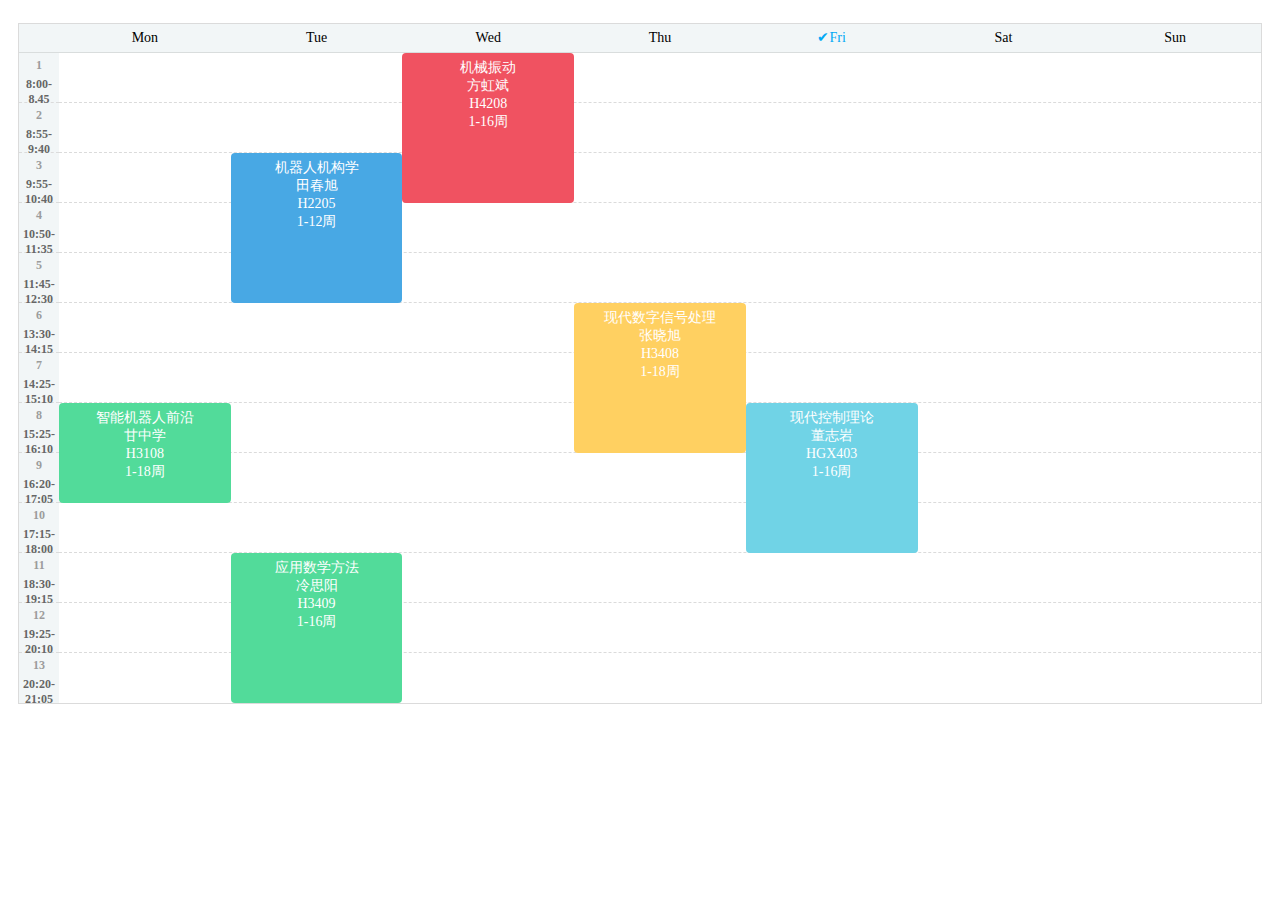
==== docs/assets/course/index.html @ 29c5f213 "simple struct" ====
<!DOCTYPE html>
<html lang="en">
  <head>
    <meta charset="utf-8" />
    <meta
      name="viewport"
      content="width=device-width,initial-scale=1,user-scalable=0"
    />
    <title>课表</title>
    <link rel="stylesheet" href="./style.css" />
  </head>
  <body>
    <div id="coursesTable"></div>
    <script>
      // the first term
      const courses = [
        {
          name: "应用数学方法",
          time: [{ day: "Tue", range: [11, 12, 13] }],
          position: "H3409",
          timespan: "1-16周",
          teacher: "冷思阳",
        },
        {
          name: "机械振动",
          time: [{ day: "Wed", range: [1, 2, 3] }],
          position: "H4208",
          timespan: "1-16周",
          teacher: "方虹斌",
        },
        {
          name: "智能机器人前沿",
          time: [{ day: "Mon", range: [8, 9] }],
          position: "H3108",
          timespan: "1-18周",
          teacher: "甘中学",
        },
        {
          name: "现代数字信号处理",
          time: [{ day: "Thu", range: [6, 7, 8] }],
          position: "H3408",
          timespan: "1-18周",
          teacher: "张晓旭",
        },
        {
          name: "机器人机构学",
          time: [{ day: "Tue", range: [3, 4, 5] }],
          position: "H2205",
          timespan: "1-12周",
          teacher: "田春旭",
        },
        {
          name: "现代控制理论",
          time: [{ day: "Fri", range: [8, 9, 10] }],
          position: "HGX403",
          timespan: "1-16周",
          teacher: "董志岩",
        },
      ];
    </script>
    <script src="./Timetables.js"></script>
    <script src="./index.js"></script>
  </body>
</html>
---- docs/assets/course/style.css ----
#coursesTable {
  padding: 15px 10px;
}

.Courses-head {
  background-color: #edffff;
}

.Courses-head > div {
  text-align: center;
  font-size: 14px;
  line-height: 28px;
}

.left-hand-TextDom,
.Courses-head {
  background-color: #f2f6f7;
}

.Courses-leftHand {
  background-color: #f2f6f7;
  font-size: 12px;
}

.Courses-leftHand .left-hand-index {
  color: #9c9c9c;
  margin-bottom: 4px !important;
}

.Courses-leftHand .left-hand-name {
  color: #666;
}

.Courses-leftHand p {
  text-align: center;
  font-weight: 900;
}

.Courses-head > div {
  border-left: none !important;
}

.Courses-leftHand > div {
  padding-top: 5px;
  border-bottom: 1px dashed rgb(219, 219, 219);
}

.Courses-leftHand > div:last-child {
  border-bottom: none !important;
}

.left-hand-TextDom,
.Courses-head {
  border-bottom: 1px solid rgba(0, 0, 0, 0.1) !important;
}

.Courses-content > ul {
  border-bottom: 1px dashed rgb(219, 219, 219);
  box-sizing: border-box;
}

.Courses-content > ul:last-child {
  border-bottom: none !important;
}

.highlight-week {
  color: #02a9f5 !important;
}
.highlight-week::before {
  content: "✔";
}

.Courses-content li {
  text-align: center;
  color: #666666;
  font-size: 14px;
  line-height: 50px;
}

.Courses-content li span {
  padding: 6px 2px;
  box-sizing: border-box;
  line-height: 18px;
  border-radius: 4px;
  white-space: normal;
  word-break: break-all;
  cursor: pointer;
}

.grid-active {
  z-index: 9999;
}

.grid-active span {
  box-shadow: 0px 2px 4px rgba(0, 0, 0, 0.2);
}
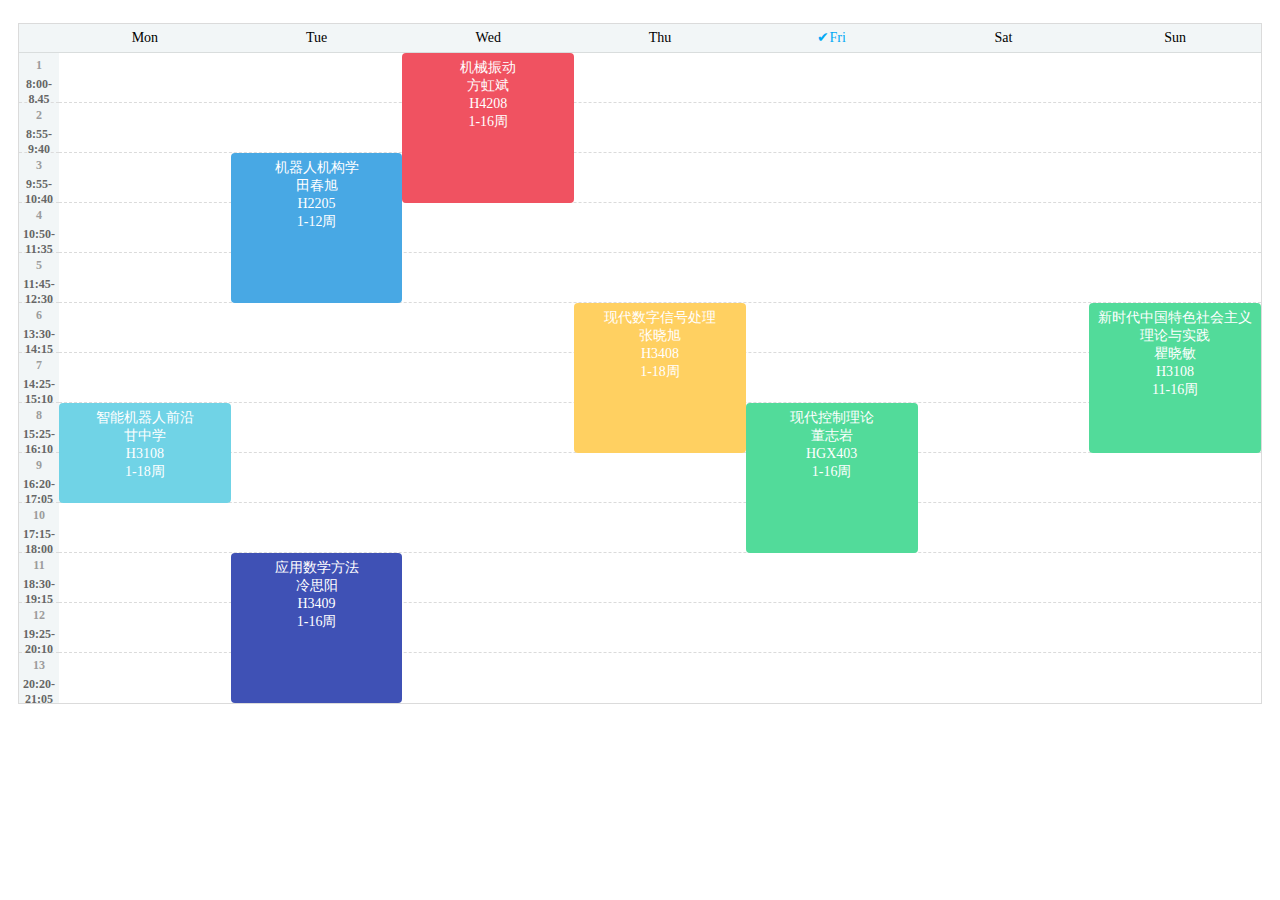
==== commit ea76d394: "choose course" ====
--- a/docs/assets/course/index.html
+++ b/docs/assets/course/index.html
@@ -56,6 +56,13 @@
           timespan: "1-16周",
           teacher: "董志岩",
         },
+        {
+          name: "新时代中国特色社会主义理论与实践",
+          time: [{ day: "Sun", range: [6, 7, 8] }],
+          position: "H3108",
+          timespan: "11-16周",
+          teacher: "瞿晓敏",
+        },
       ];
     </script>
     <script src="./Timetables.js"></script>
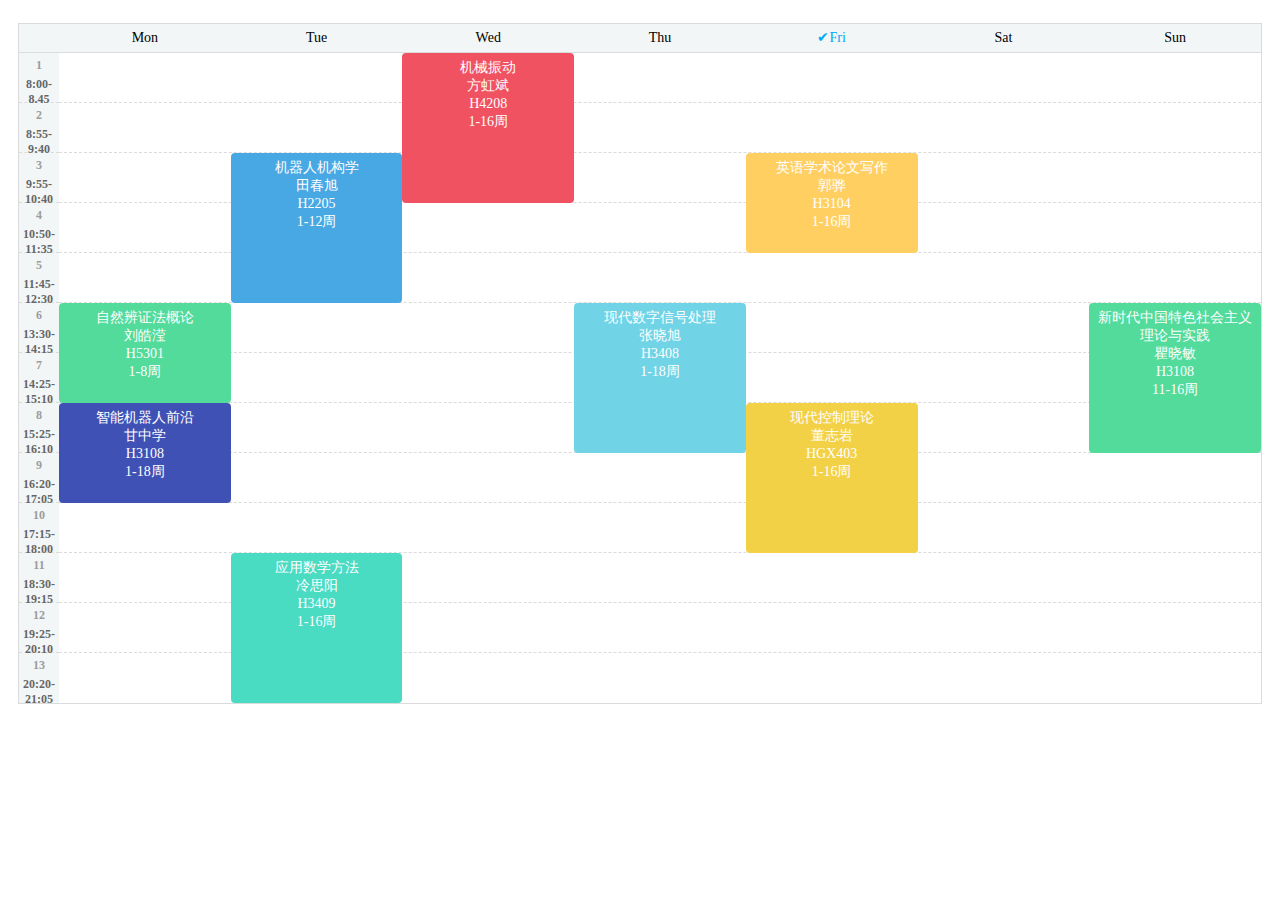
==== commit 0fd31b29: "class" ====
--- a/docs/assets/course/index.html
+++ b/docs/assets/course/index.html
@@ -63,6 +63,20 @@
           timespan: "11-16周",
           teacher: "瞿晓敏",
         },
+        {
+          name: "自然辨证法概论",
+          time: [{ day: "Mon", range: [6, 7] }],
+          position: "H5301",
+          timespan: "1-8周",
+          teacher: "刘皓滢",
+        },
+        {
+          name: "	英语学术论文写作",
+          time: [{ day: "Fri", range: [3, 4] }],
+          position: "H3104",
+          timespan: "1-16周",
+          teacher: "郭骅",
+        },
       ];
     </script>
     <script src="./Timetables.js"></script>
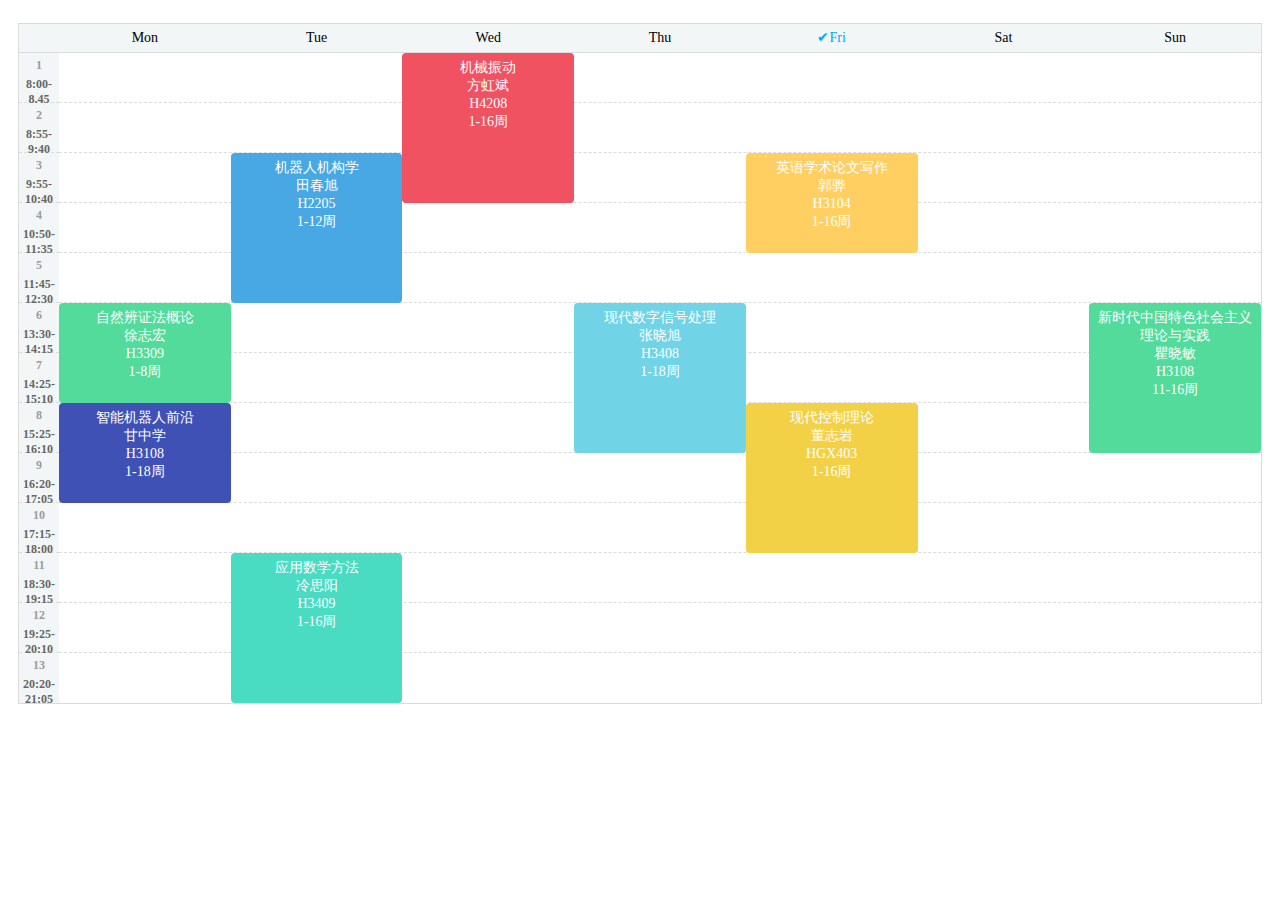
==== commit 2aa321d9: "update course" ====
--- a/docs/assets/course/index.html
+++ b/docs/assets/course/index.html
@@ -66,9 +66,9 @@
         {
           name: "自然辨证法概论",
           time: [{ day: "Mon", range: [6, 7] }],
-          position: "H5301",
+          position: "H3309",
           timespan: "1-8周",
-          teacher: "刘皓滢",
+          teacher: "徐志宏",
         },
         {
           name: "	英语学术论文写作",
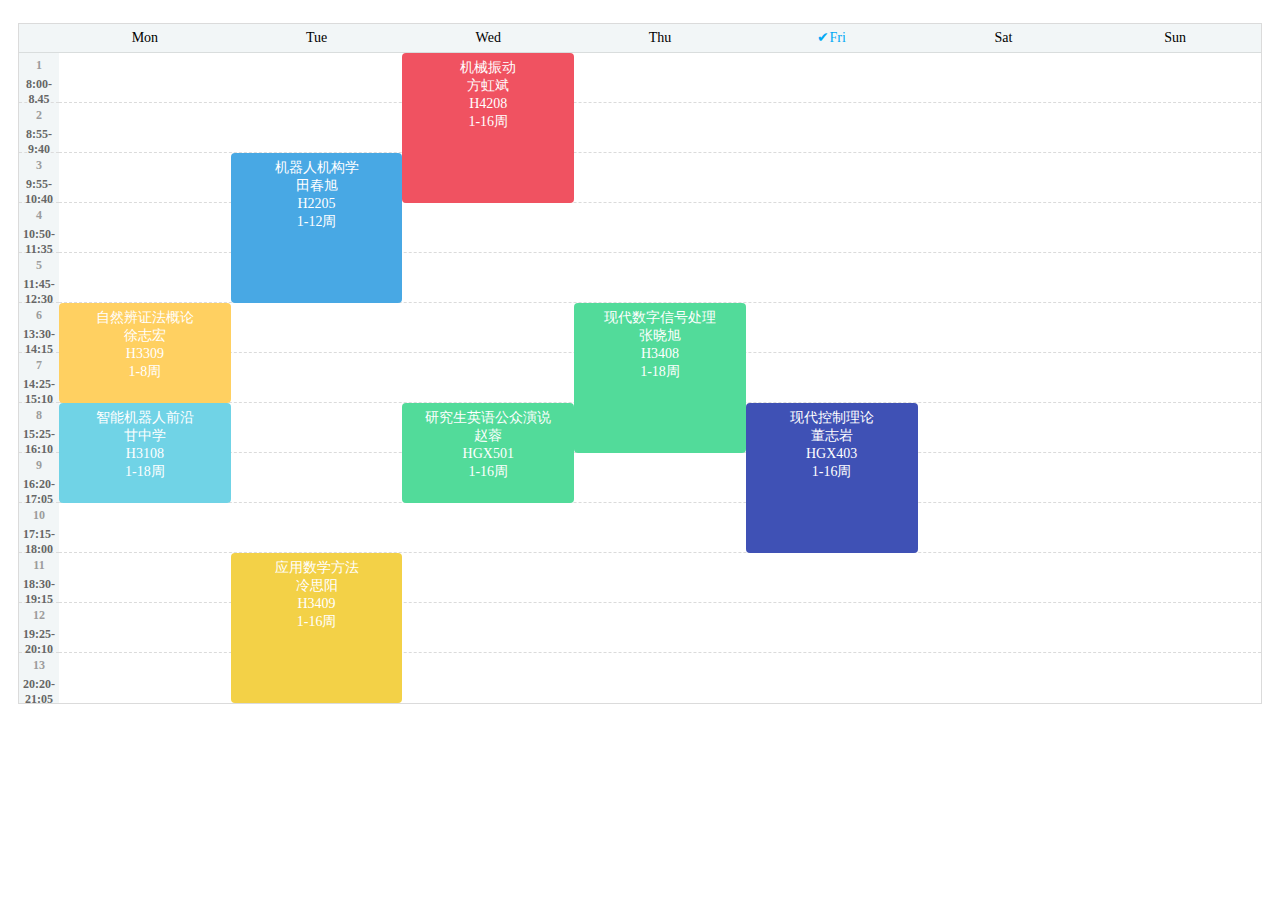
==== commit af0d39c8: "dirty file" ====
--- a/docs/assets/course/index.html
+++ b/docs/assets/course/index.html
@@ -56,13 +56,13 @@
           timespan: "1-16周",
           teacher: "董志岩",
         },
-        {
-          name: "新时代中国特色社会主义理论与实践",
-          time: [{ day: "Sun", range: [6, 7, 8] }],
-          position: "H3108",
-          timespan: "11-16周",
-          teacher: "瞿晓敏",
-        },
+        // {
+        //   name: "新时代中国特色社会主义理论与实践",
+        //   time: [{ day: "Sun", range: [6, 7, 8] }],
+        //   position: "H3108",
+        //   timespan: "11-16周",
+        //   teacher: "瞿晓敏",
+        // },
         {
           name: "自然辨证法概论",
           time: [{ day: "Mon", range: [6, 7] }],
@@ -71,11 +71,11 @@
           teacher: "徐志宏",
         },
         {
-          name: "	英语学术论文写作",
-          time: [{ day: "Fri", range: [3, 4] }],
-          position: "H3104",
+          name: "	研究生英语公众演说",
+          time: [{ day: "Wed", range: [8, 9] }],
+          position: "HGX501",
           timespan: "1-16周",
-          teacher: "郭骅",
+          teacher: "赵蓉",
         },
       ];
     </script>
